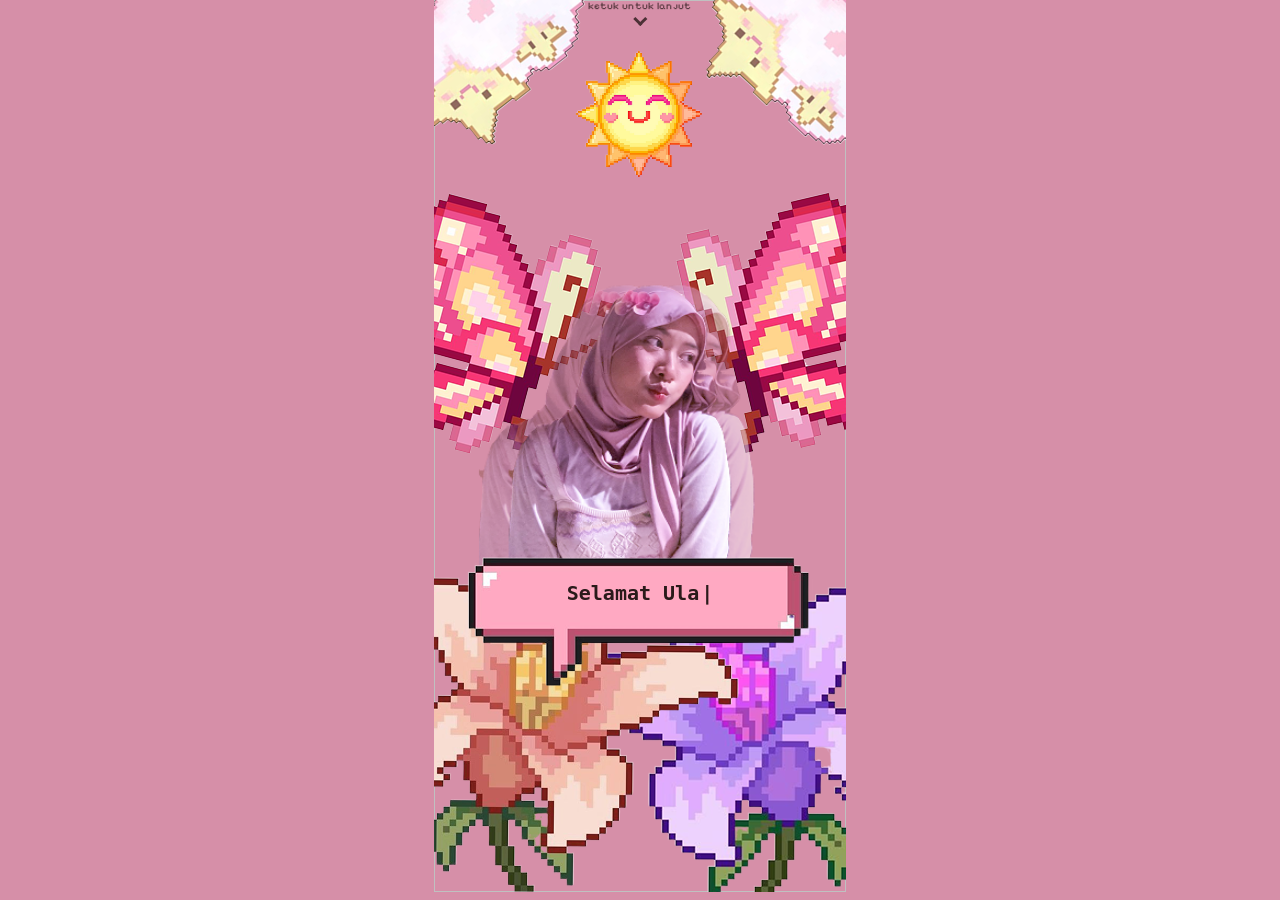
==== cover.html @ e54bffb3 "Add files via upload" ====
<!DOCTYPE html>
<html lang="id">
<head>
<meta charset="UTF-8">
<meta name="viewport" content="width=device-width, initial-scale=1.0, maximum-scale=1.0, user-scalable=no">
<title>Selamat Ulang Tahun 🎂</title>
<link rel="preconnect" href="https://fonts.googleapis.com">
<link rel="preconnect" href="https://fonts.gstatic.com" crossorigin>
<link href="https://fonts.googleapis.com/css2?family=Pixelify+Sans:wght@500;600;700&display=swap" rel="stylesheet">
<link rel="stylesheet" href="style.css">
</head>
<body>

  <main class="phone">

    <!-- ===== SECTION 1: COVER ===== -->
    <section class="screen cover" id="cover">
      <img class="bg" src="assets/Cover/bg.png" alt="">

      <img class="stars" src="assets/cover/Group 2.png" alt="">

      <img class="sun" src="assets/cover/sun.png" alt="matahari pixel tersenyum">

      <img class="butterflies" src="assets/cover/butterflies.png" alt="">

      <img class="person" src="assets/cover/person.png" alt="foto Zahra">

<div class="bubble-wrap">
        <img class="bubble-img" src="assets/cover/bubble.png" alt="Bubble">
        <!-- Wadah teks berjalan -->
        <div class="bubble-text-container">
          <span id="typed-text"></span><span class="cursor">|</span>
        </div>
      </div>

      <img class="flowers" src="assets/cover/flowers.png" alt="">

      <div class="scroll-hint" id="go-next">
        <span>ketuk untuk lanjut</span>
        <div class="arrow"></div>
      </div>
    </section>
 

    <!-- section berikutnya menyusul di sini -->

  </main>

<script src="script.js"></script>
</body>
</html>
---- style.css ----
@font-face {
  font-family: "Pixellari";
  src: url("assets/Pixellari.ttf") format("truetype");
  font-display: swap;
}
* {
  margin: 0;
  padding: 0;
  box-sizing: border-box;
  -webkit-tap-highlight-color: transparent;
}

:root {
  --bubble-pink: #f6a8c4;
  --bubble-border: #2a1a1a;
  --page-outer: #d68fa8;
}

html, body {
  height: 100%;
  background: var(--page-outer);
  overflow-x: hidden;
  overflow-y: auto;
}

body {
  font-family: "Pixelify Sans", system-ui, sans-serif;
  display: flex;
  justify-content: center;
  min-height: 100%;
}

/* Phone-sized canvas. Locked to the 412x892 design ratio,
   scales down gracefully on narrower viewports, stays centered
   with a soft outer background on wider ones. */
.phone {
  width: 412px;
  max-width: 100vw;
  background: var(--page-outer);
  overflow: hidden;
}

.screen {
  position: relative;
  width: 100%;
  aspect-ratio: 412 / 892;
  overflow: hidden;
}

.screen img {
  position: absolute;
  display: block;
  pointer-events: none;
  user-select: none;
}

.bg {
  inset: 0;
  width: 100%;
  height: 100%;
  object-fit: cover;
  z-index: 0;
}

.stars {
  top: 0;
  left: 0;
  width: 100%;
  z-index: 1;
  animation: twinkle 3.2s ease-in-out infinite;
}

.sun {
  top: 5%;
  left: 50%;
  width: 34%;
  transform: translateX(-50%);
  z-index: 2;
  transform-origin: center;
  animation: sun-breathe 4.5s ease-in-out infinite;
}

.butterflies {
  top: 8.5%;
  left: 0;
  width: 100%;
  z-index: 3;
}

.butterflies::before { content: none; }

.person {
  top: 31.5%;
  left: 45%;
  width: 68%;
  transform: translateX(-50%);
  z-index: 4;
}

.bubble-wrap {
  position: absolute;
  top: 62%;
  left: 50%;
  transform: translateX(-50%);
  width: 84%;
  z-index: 6;
  display: flex;
  justify-content: center;
  animation: bubble-pop 0.6s cubic-bezier(.2,1.4,.4,1) both;
  animation-delay: 0.3s;
}

.bubble-img {
  position: static;
  width: 100%;
  height: auto;
  image-rendering: pixelated;
}

/* Mengatur posisi teks agar pas di dalam area pink bubble.png */
.bubble-text-container {
  position: absolute;
  top: 50%;
  left: 50%;
  transform: translate(-50%, -50%); /* Geser dikit kalau mau pas di tengah, atau atur margin di bawah */
  width: 90%;
  
  /* Ganti angka margin-top ini buat nurunin teksnya ke bawah */
  margin-top: 40px; /* Ubah angka ini (misal 15px, 25px) sampai posisinya pas */
  
  display: flex;
  align-items: center;
  justify-content: center;
  text-align: center;
  font-family: "Pixellari", monospace;
  font-weight: 700;
  font-size: clamp(17px, 3.2vw, 20px);
  color: #2a1a1a;
  line-height: 1.3;
}
/* Efek kedip kursor */
.cursor {
  display: inline-block;
  margin-left: 2px;
  animation: blink 0.8s infinite;
}

@keyframes blink {
  0%, 100% { opacity: 1; }
  50% { opacity: 0; }
}

.flowers {
  bottom: 0;
  left: 0;
  width: 100%;
  height: auto;
  z-index: 3;
}

/* subtle ambient motion */
@keyframes twinkle {
  0%, 100% { opacity: 1; }
  50% { opacity: 0.75; }
}

@keyframes sun-breathe {
  0%, 100% { transform: translateX(-50%) scale(1) rotate(0deg); }
  50% { transform: translateX(-50%) scale(1.045) rotate(3deg); }
}

.butterflies {
  animation: flutter 2.6s ease-in-out infinite;
}

@keyframes flutter {
  0%, 100% { transform: translateY(0) scaleX(1); }
  50% { transform: translateY(-4px) scaleX(0.98); }
}

@keyframes bubble-pop {
  0% { opacity: 0; transform: translateX(-50%) scale(0.7) translateY(10px); }
  100% { opacity: 1; transform: translateX(-50%) scale(1) translateY(0); }
}

.person {
  animation: float-in 0.9s ease-out both;
}

@keyframes float-in {
  0% { opacity: 0; transform: translateX(-50%) translateY(18px); }
  100% { opacity: 1; transform: translateX(-50%) translateY(0); }
}

.scroll-hint {
  position: absolute;

  left: 50%;
  transform: translateX(-50%);
  z-index: 7;
  display: flex;
  flex-direction: column;
  align-items: center;
  gap: 2px;
  color: var(--bubble-border);
  font-size: 10px;
  letter-spacing: 0.03em;
  opacity: 0.8;
  animation: bob 1.8s ease-in-out infinite;
}

.arrow {
  width: 10px;
  height: 10px;
  border-right: 3px solid var(--bubble-border);
  border-bottom: 3px solid var(--bubble-border);
  transform: rotate(45deg);
}

@keyframes bob {
  0%, 100% { transform: translate(-50%, 0); }
  50% { transform: translate(-50%, 6px); }
}

@media (prefers-reduced-motion: reduce) {
  .stars, .sun, .butterflies, .bubble-wrap, .person, .scroll-hint {
    animation: none !important;
  }
}
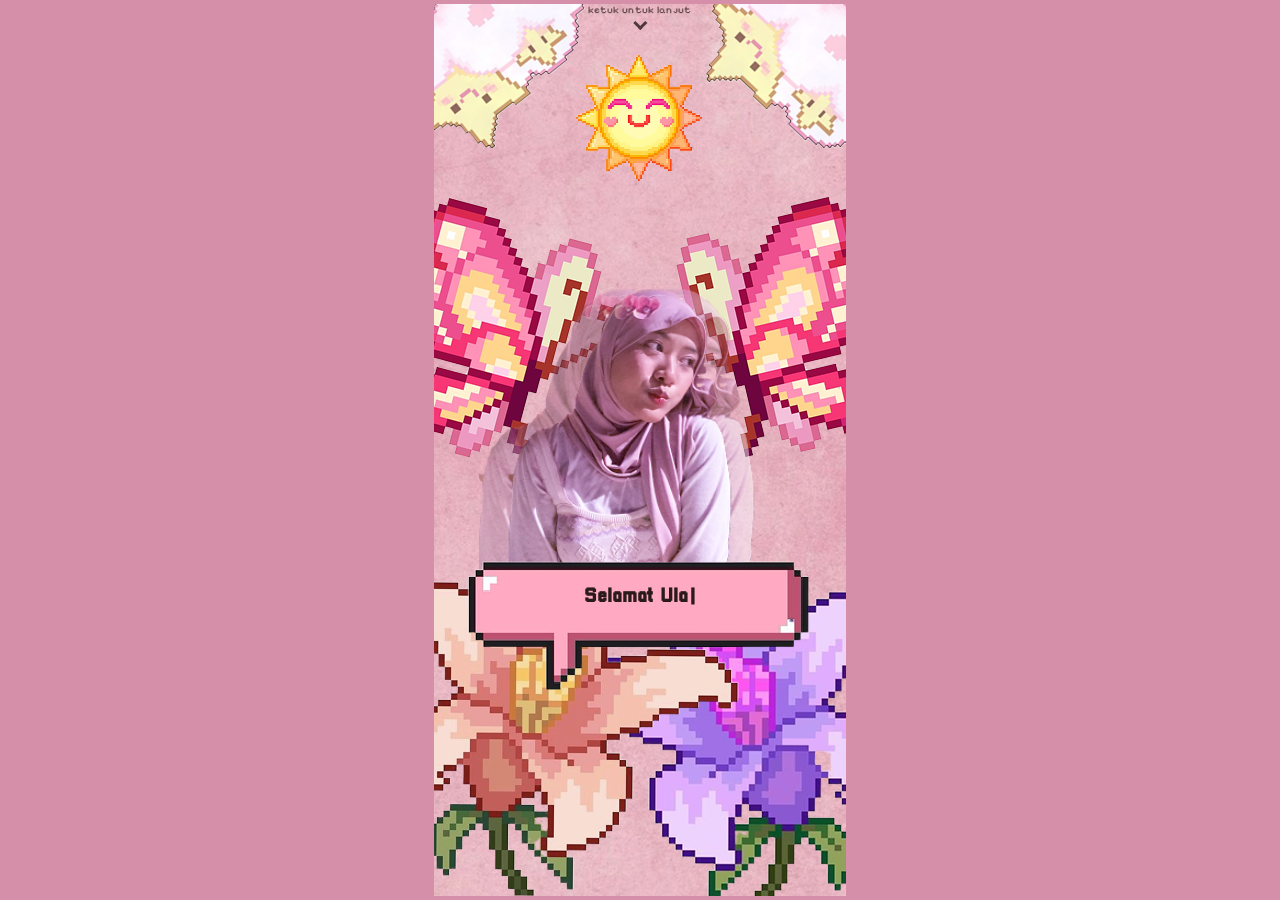
==== commit 752a3f4c: "Update cover.html" ====
--- a/cover.html
+++ b/cover.html
@@ -15,7 +15,7 @@
 
     <!-- ===== SECTION 1: COVER ===== -->
     <section class="screen cover" id="cover">
-      <img class="bg" src="assets/Cover/bg.png" alt="">
+      <img class="bg" src="assets/cover/bg.png" alt="">
 
       <img class="stars" src="assets/cover/Group 2.png" alt="">
 
--- a/style.css
+++ b/style.css
@@ -16,33 +16,37 @@
   --page-outer: #d68fa8;
 }
 
+/* 1. Ganti height jadi 100dvh dan matikan scroll yang tidak perlu */
 html, body {
-  height: 100%;
+  height: 100dvh;
   background: var(--page-outer);
-  overflow-x: hidden;
-  overflow-y: auto;
-}
-
+  overflow: hidden; 
+}
+
+/* 2. Tambahkan align-items agar posisi layar selalu di tengah (vertikal) */
 body {
   font-family: "Pixelify Sans", system-ui, sans-serif;
   display: flex;
   justify-content: center;
-  min-height: 100%;
-}
-
-/* Phone-sized canvas. Locked to the 412x892 design ratio,
-   scales down gracefully on narrower viewports, stays centered
-   with a soft outer background on wider ones. */
+  align-items: center; /* Tambahan baru */
+  min-height: 100dvh;
+}
+
+/* 3. Ini Kunci Utamanya: Tambahkan max-height dan aspect-ratio */
 .phone {
-  width: 412px;
-  max-width: 100vw;
+  width: 100%;
+  max-width: 412px;
+  max-height: 100dvh; /* Mencegah layar terpotong ke bawah */
+  aspect-ratio: 412 / 892; /* Memaksa isi web mengecil proporsional */
   background: var(--page-outer);
   overflow: hidden;
 }
 
+/* 4. Pastikan screen mengikuti ukuran phone */
 .screen {
   position: relative;
   width: 100%;
+  height: 100%;
   aspect-ratio: 412 / 892;
   overflow: hidden;
 }
